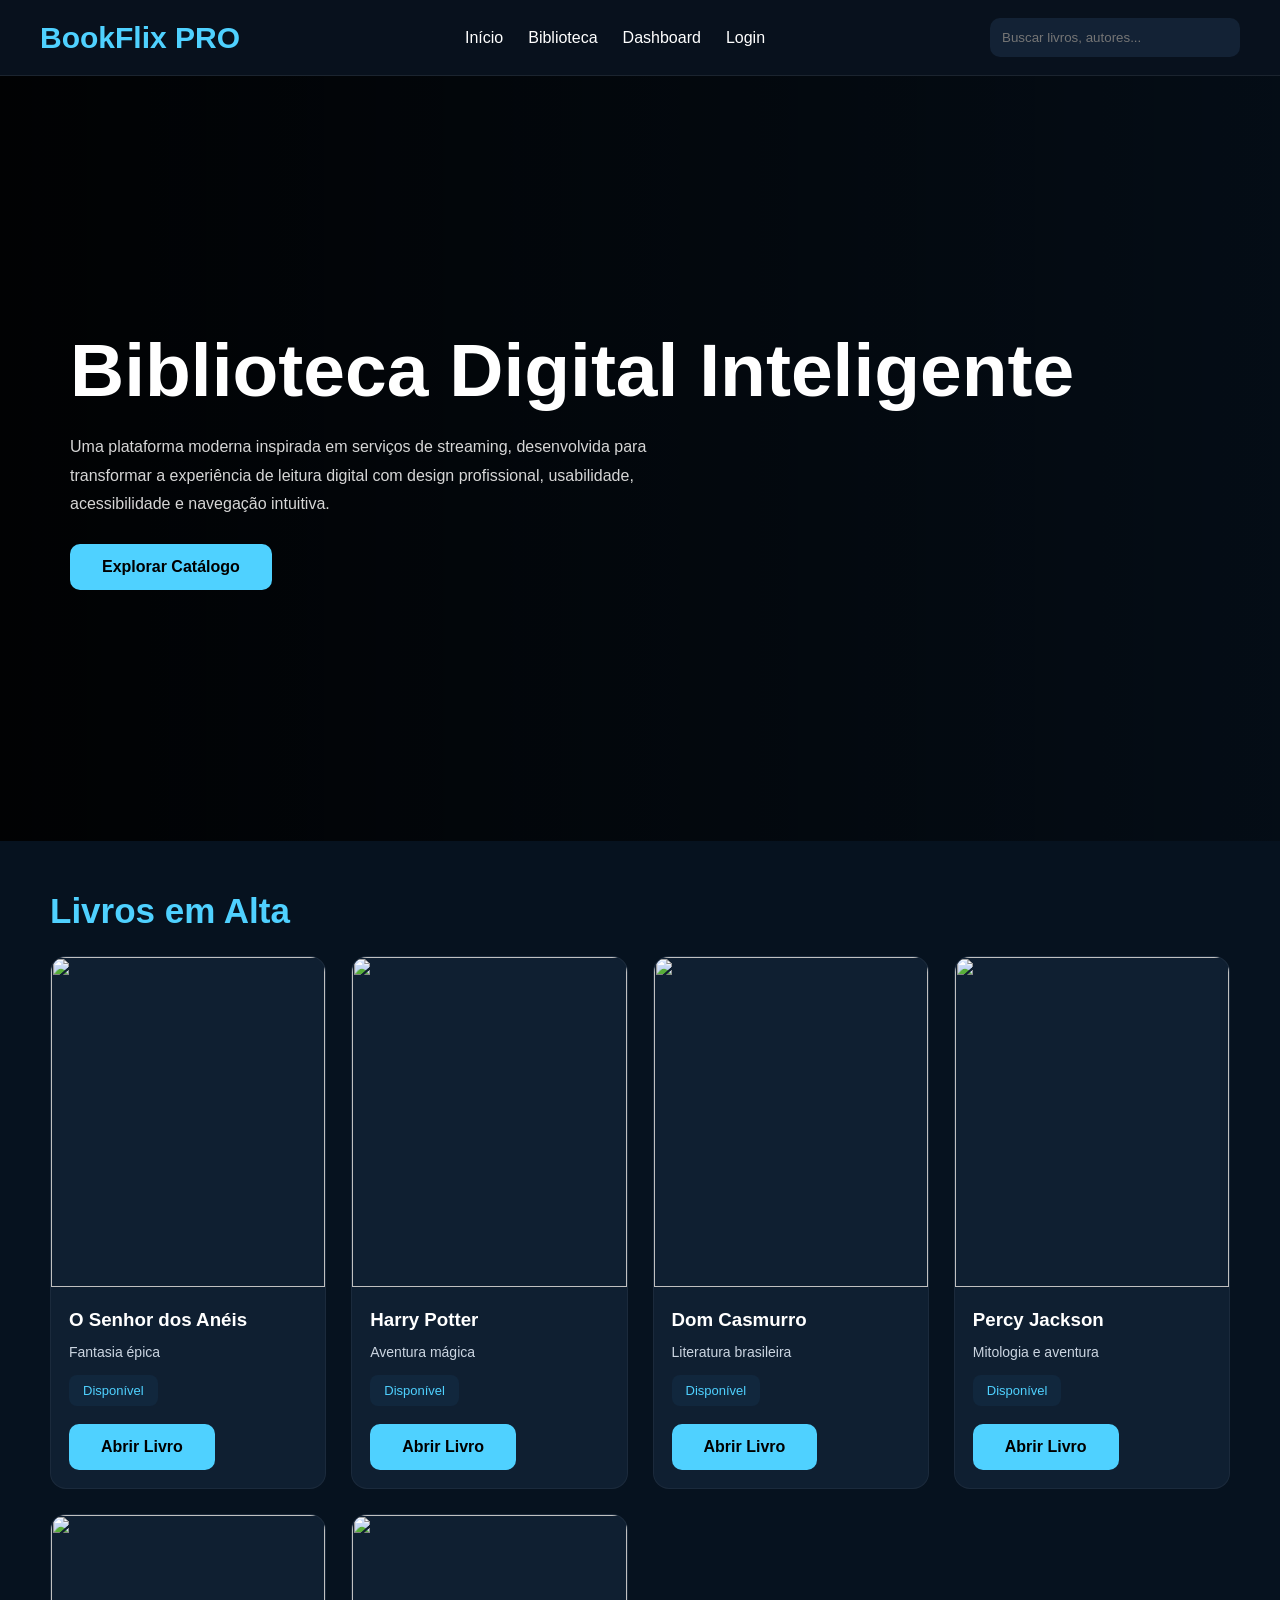
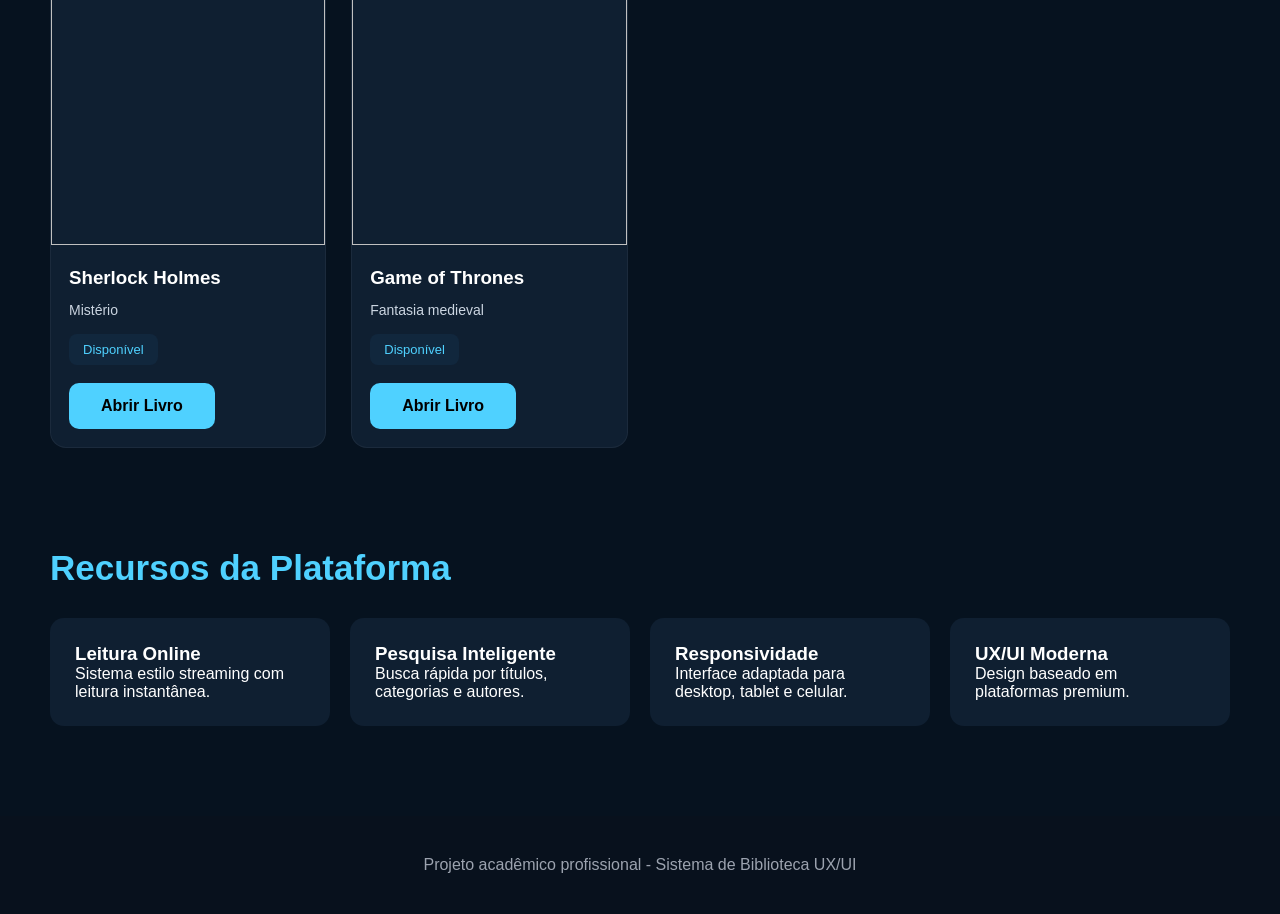
==== index.html @ 479fb606 "A3-Sistema de biblioteca" ====
<!DOCTYPE html>
<html lang='pt-br'>
<head>
<meta charset='UTF-8'>
<title>BookFlix PRO</title>
<link rel='stylesheet' href='style.css'>
</head>
<body>
<header>
<div class='logo'>BookFlix PRO</div>
<nav>
<a href='index.html'>Início</a>
<a href='catalogo.html'>Biblioteca</a>
<a href='dashboard.html'>Dashboard</a>
<a href='login.html'>Login</a>
</nav>
<div class='search-box'>
<input placeholder='Buscar livros, autores...'>
</div>
</header>

<section class='hero'>
<div>
<h1>Biblioteca Digital Inteligente</h1>
<p>Uma plataforma moderna inspirada em serviços de streaming, desenvolvida para transformar a experiência de leitura digital com design profissional, usabilidade, acessibilidade e navegação intuitiva.</p>
<a class='btn' href='catalogo.html'>Explorar Catálogo</a>
</div>
</section>

<section class='section'>
<h2 class='section-title'>Livros em Alta</h2>
<div class='catalog'>

    <div class='card'>
    <img src='https://images.unsplash.com/photo-1544947950-fa07a98d237f?q=80&w=900'>
    <div class='card-content'>
    <h3>O Senhor dos Anéis</h3>
    <p>Fantasia épica</p>
    <span class='badge'>Disponível</span><br><br>
    <a class='btn' href='detalhes.html'>Abrir Livro</a>
    </div>
    </div>

    <div class='card'>
    <img src='https://images.unsplash.com/photo-1512820790803-83ca734da794?q=80&w=900'>
    <div class='card-content'>
    <h3>Harry Potter</h3>
    <p>Aventura mágica</p>
    <span class='badge'>Disponível</span><br><br>
    <a class='btn' href='detalhes.html'>Abrir Livro</a>
    </div>
    </div>

    <div class='card'>
    <img src='https://images.unsplash.com/photo-1516979187457-637abb4f9353?q=80&w=900'>
    <div class='card-content'>
    <h3>Dom Casmurro</h3>
    <p>Literatura brasileira</p>
    <span class='badge'>Disponível</span><br><br>
    <a class='btn' href='detalhes.html'>Abrir Livro</a>
    </div>
    </div>

    <div class='card'>
    <img src='https://images.unsplash.com/photo-1495446815901-a7297e633e8d?q=80&w=900'>
    <div class='card-content'>
    <h3>Percy Jackson</h3>
    <p>Mitologia e aventura</p>
    <span class='badge'>Disponível</span><br><br>
    <a class='btn' href='detalhes.html'>Abrir Livro</a>
    </div>
    </div>

    <div class='card'>
    <img src='https://images.unsplash.com/photo-1524995997946-a1c2e315a42f?q=80&w=900'>
    <div class='card-content'>
    <h3>Sherlock Holmes</h3>
    <p>Mistério</p>
    <span class='badge'>Disponível</span><br><br>
    <a class='btn' href='detalhes.html'>Abrir Livro</a>
    </div>
    </div>

    <div class='card'>
    <img src='https://images.unsplash.com/photo-1511108690759-009324a90311?q=80&w=900'>
    <div class='card-content'>
    <h3>Game of Thrones</h3>
    <p>Fantasia medieval</p>
    <span class='badge'>Disponível</span><br><br>
    <a class='btn' href='detalhes.html'>Abrir Livro</a>
    </div>
    </div>

</div>
</section>

<section class='section'>
<h2 class='section-title'>Recursos da Plataforma</h2>
<div class='features'>
<div class='feature'><h3>Leitura Online</h3><p>Sistema estilo streaming com leitura instantânea.</p></div>
<div class='feature'><h3>Pesquisa Inteligente</h3><p>Busca rápida por títulos, categorias e autores.</p></div>
<div class='feature'><h3>Responsividade</h3><p>Interface adaptada para desktop, tablet e celular.</p></div>
<div class='feature'><h3>UX/UI Moderna</h3><p>Design baseado em plataformas premium.</p></div>
</div>
</section>

<footer>
Projeto acadêmico profissional - Sistema de Biblioteca UX/UI
</footer>
</body>
</html>
---- style.css ----
*{
margin:0;
padding:0;
box-sizing:border-box;
font-family:'Segoe UI',sans-serif;
}
body{
background:#06121f;
color:#fff;
overflow-x:hidden;
}
header{
display:flex;
justify-content:space-between;
align-items:center;
padding:18px 40px;
background:#08111d;
position:sticky;
top:0;
z-index:1000;
border-bottom:1px solid rgba(255,255,255,.08);
}
.logo{
font-size:30px;
font-weight:700;
color:#4fd1ff;
}
nav{
display:flex;
gap:25px;
}
nav a{
color:#fff;
text-decoration:none;
transition:.3s;
font-weight:500;
}
nav a:hover{
color:#4fd1ff;
}
.search-box input{
padding:12px;
width:250px;
border:none;
border-radius:10px;
background:#132235;
color:white;
}
.hero{
height:85vh;
background:linear-gradient(to right, rgba(0,0,0,.9), rgba(0,0,0,.3)),
url('https://images.unsplash.com/photo-1507842217343-583bb7270b66?q=80&w=1600');
background-size:cover;
display:flex;
align-items:center;
padding:70px;
}
.hero h1{
font-size:75px;
margin-bottom:20px;
}
.hero p{
max-width:650px;
line-height:1.8;
color:#d6d6d6;
margin-bottom:25px;
}
.btn{
padding:14px 32px;
background:#4fd1ff;
border-radius:10px;
color:#000;
font-weight:bold;
text-decoration:none;
display:inline-block;
transition:.3s;
}
.btn:hover{
transform:scale(1.05);
}
.section{
padding:50px;
}
.section-title{
font-size:35px;
margin-bottom:25px;
color:#4fd1ff;
}
.catalog{
display:grid;
grid-template-columns:repeat(auto-fit,minmax(240px,1fr));
gap:25px;
}
.card{
background:#0f1f31;
border-radius:16px;
overflow:hidden;
transition:.3s;
cursor:pointer;
border:1px solid rgba(255,255,255,.05);
}
.card:hover{
transform:translateY(-8px) scale(1.02);
box-shadow:0 10px 30px rgba(79,209,255,.15);
}
.card img{
width:100%;
height:330px;
object-fit:cover;
}
.card-content{
padding:18px;
}
.card-content h3{
margin-bottom:10px;
}
.card-content p{
color:#cbd5e1;
font-size:14px;
line-height:1.6;
}
.badge{
display:inline-block;
margin-top:12px;
padding:8px 14px;
background:#11273d;
border-radius:8px;
font-size:13px;
color:#4fd1ff;
}
.stats{
display:grid;
grid-template-columns:repeat(auto-fit,minmax(220px,1fr));
gap:20px;
margin-top:30px;
}
.stat{
background:#0f1f31;
padding:30px;
border-radius:16px;
text-align:center;
}
.stat h2{
font-size:45px;
color:#4fd1ff;
}
.book-banner{
display:flex;
gap:40px;
padding:50px;
align-items:center;
}
.book-banner img{
width:350px;
border-radius:18px;
}
.book-info h1{
font-size:60px;
margin-bottom:20px;
}
.book-info p{
line-height:1.8;
color:#d1d5db;
margin-bottom:25px;
}
.features{
display:grid;
grid-template-columns:repeat(auto-fit,minmax(250px,1fr));
gap:20px;
margin-top:30px;
}
.feature{
background:#0f1f31;
padding:25px;
border-radius:14px;
}
.login-page{
display:flex;
min-height:100vh;
}
.login-left{
flex:1;
background:linear-gradient(rgba(0,0,0,.6),rgba(0,0,0,.6)),
url('https://images.unsplash.com/photo-1526243741027-444d633d7365?q=80&w=1400');
background-size:cover;
display:flex;
align-items:center;
justify-content:center;
padding:40px;
}
.login-left h1{
font-size:60px;
max-width:500px;
}
.login-right{
flex:1;
display:flex;
justify-content:center;
align-items:center;
}
.login-box{
background:#0f1f31;
padding:45px;
border-radius:18px;
width:400px;
}
.login-box h2{
margin-bottom:20px;
}
.login-box input{
width:100%;
padding:14px;
margin:12px 0;
border:none;
border-radius:10px;
background:#16283d;
color:#fff;
}
.login-box button{
width:100%;
padding:14px;
background:#4fd1ff;
border:none;
border-radius:10px;
font-weight:bold;
cursor:pointer;
margin-top:10px;
}
.reader{
padding:50px;
text-align:center;
}
.reader iframe{
width:95%;
height:650px;
border:none;
border-radius:16px;
margin-top:25px;
}
footer{
padding:40px;
text-align:center;
background:#08111d;
margin-top:40px;
color:#9ca3af;
}
@media(max-width:900px){
.hero h1{font-size:50px;}
.book-banner{flex-direction:column;}
.login-page{flex-direction:column;}
header{flex-direction:column;gap:20px;}
nav{flex-wrap:wrap;justify-content:center;}
}
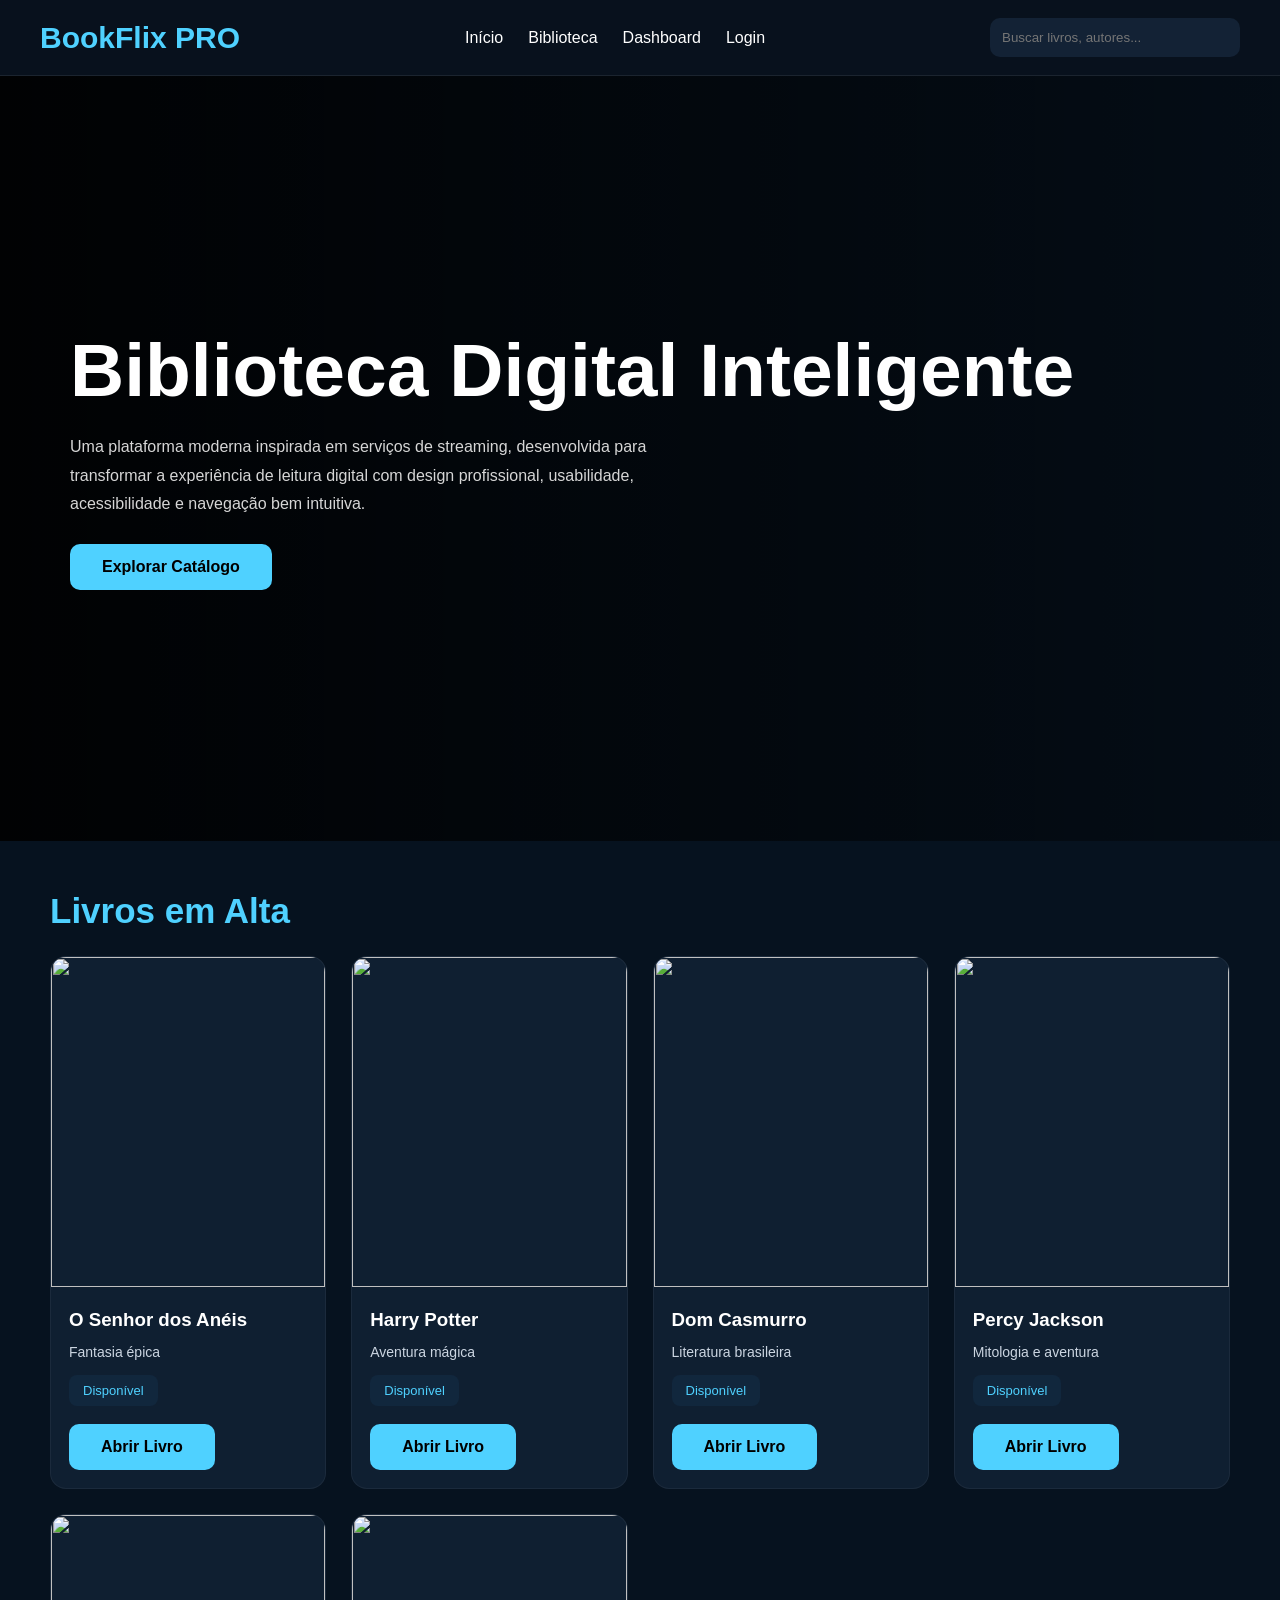
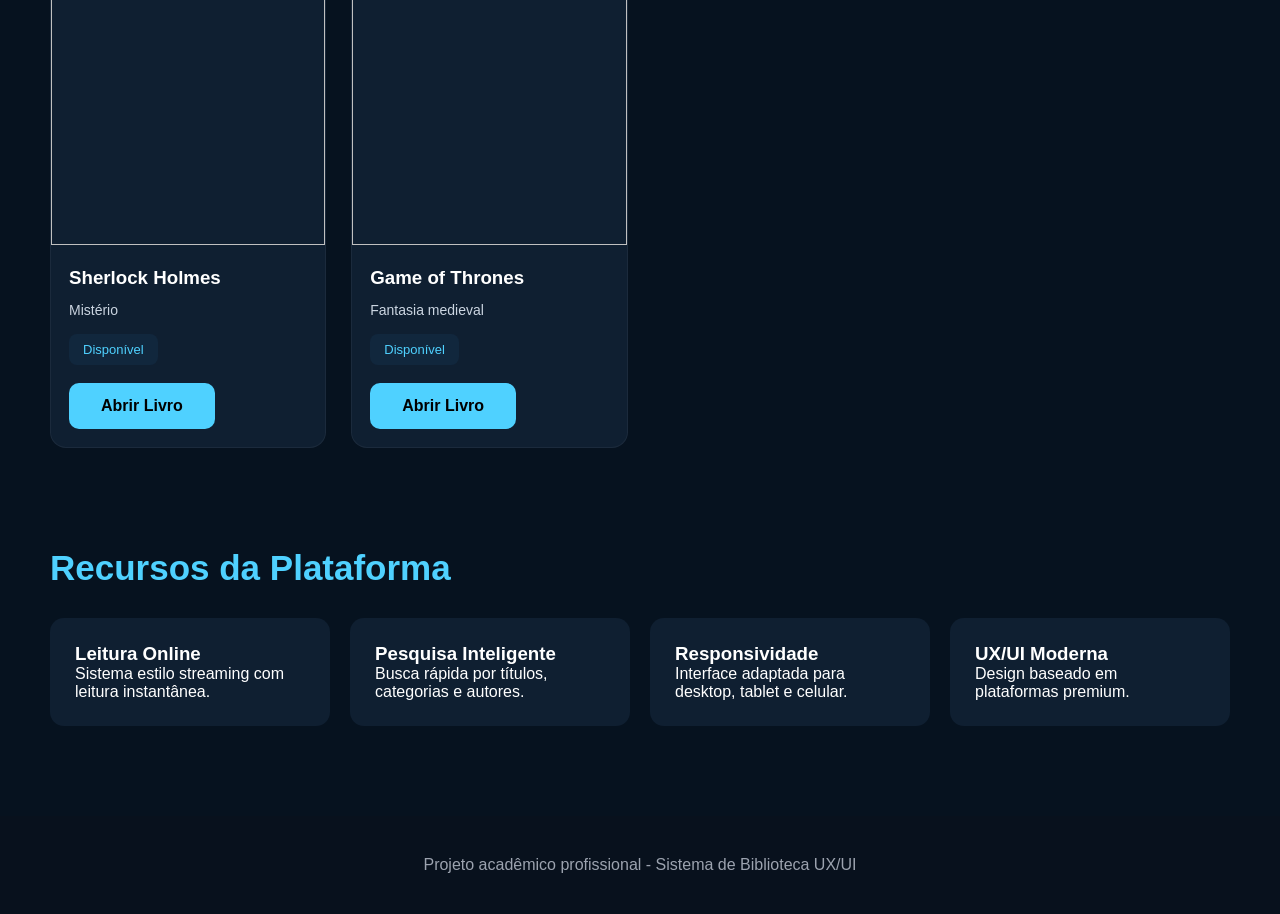
==== commit 41d3e84a: "826171055-Joao" ====
--- a/index.html
+++ b/index.html
@@ -23,7 +23,7 @@
 <section class='hero'>
 <div>
 <h1>Biblioteca Digital Inteligente</h1>
-<p>Uma plataforma moderna inspirada em serviços de streaming, desenvolvida para transformar a experiência de leitura digital com design profissional, usabilidade, acessibilidade e navegação intuitiva.</p>
+<p>Uma plataforma moderna inspirada em serviços de streaming, desenvolvida para transformar a experiência de leitura digital com design profissional, usabilidade, acessibilidade e navegação bem intuitiva.</p>
 <a class='btn' href='catalogo.html'>Explorar Catálogo</a>
 </div>
 </section>
